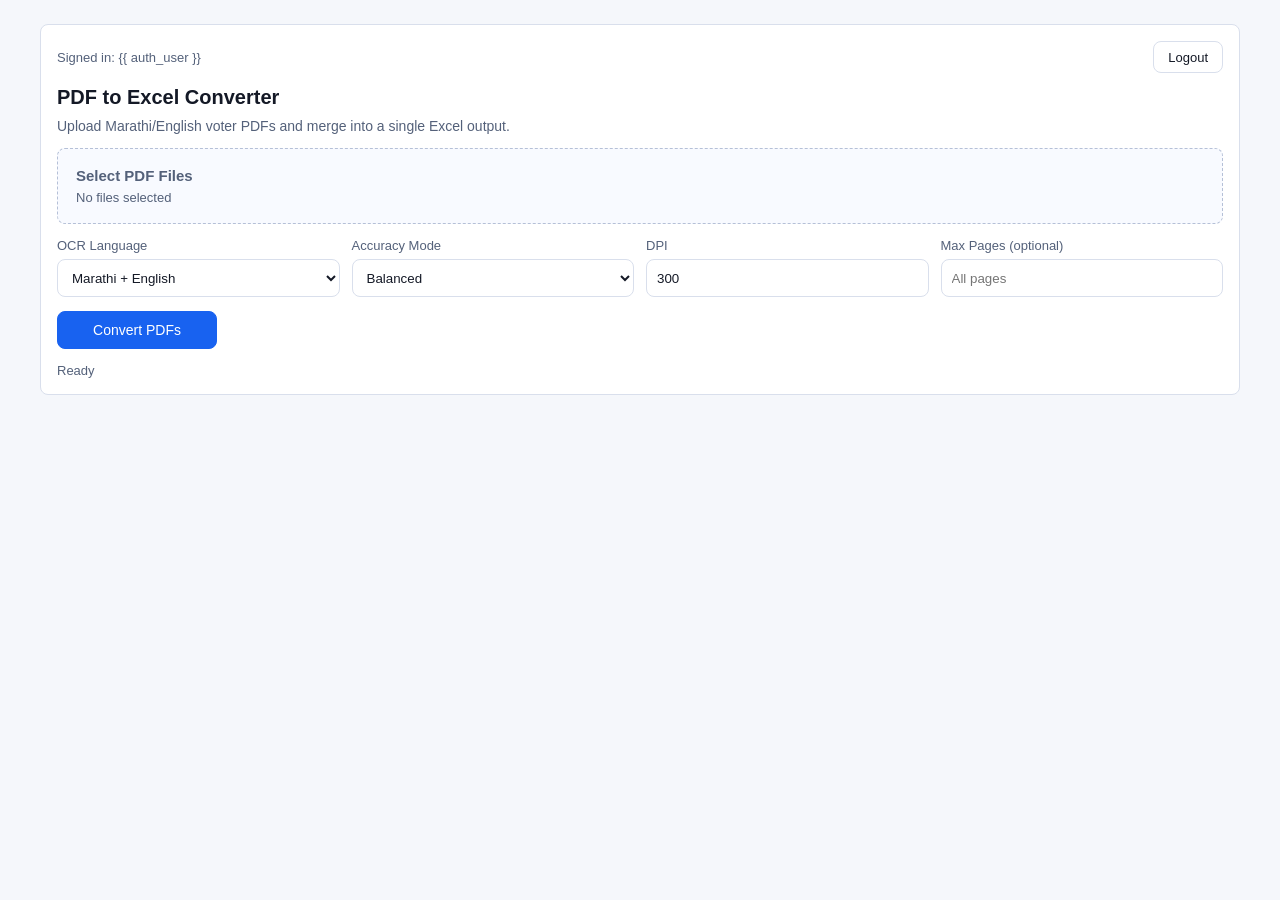
==== templates/index.html @ 51940e67 "add better UI/UX and improve Design" ====
<!doctype html>
<html lang="en">
  <head>
    <meta charset="UTF-8" />
    <meta name="viewport" content="width=device-width, initial-scale=1.0" />
    <title>PDF to Excel OCR</title>
    <link rel="stylesheet" href="/static/app.css" />
  </head>
  <body>
    <main class="layout">
      <section class="panel">
        <div class="topbar">
          <span class="signed-in">Signed in: {{ auth_user }}</span>
          <form action="/logout" method="post">
            <button type="submit" class="logout-btn">Logout</button>
          </form>
        </div>

        <header class="panel-head">
          <h1>PDF to Excel Converter</h1>
          <p>Upload Marathi/English voter PDFs and merge into a single Excel output.</p>
        </header>

        <form id="process-form" class="form" enctype="multipart/form-data">
          <label class="dropzone" for="files">
            <input id="files" name="files" type="file" accept=".pdf,application/pdf" multiple required />
            <span class="dropzone-title">Select PDF Files</span>
            <span class="dropzone-subtitle" id="selected-files">No files selected</span>
          </label>

          <div class="grid">
            <label>
              <span>OCR Language</span>
              <select id="lang" name="lang">
                <option value="mar+eng" selected>Marathi + English</option>
                <option value="mar">Marathi Only</option>
                <option value="eng">English Only</option>
              </select>
            </label>

            <label>
              <span>Accuracy Mode</span>
              <select id="accuracy_mode" name="accuracy_mode">
                <option value="balanced" selected>Balanced</option>
                <option value="high">High</option>
                <option value="fast">Fast</option>
              </select>
            </label>

            <label>
              <span>DPI</span>
              <input id="dpi" name="dpi" type="number" min="120" max="600" value="300" />
            </label>

            <label>
              <span>Max Pages (optional)</span>
              <input id="max_pages" name="max_pages" type="number" min="1" placeholder="All pages" />
            </label>
          </div>

          <button id="submit-btn" type="submit">Convert PDFs</button>
          <p id="status" class="status">Ready</p>
        </form>
      </section>

      <section id="result-panel" class="panel hidden">
        <header class="panel-head">
          <h2>Results</h2>
          <p id="summary"></p>
        </header>

        <div class="downloads">
          <a id="download-excel" class="btn-link" href="#" target="_blank" rel="noopener">Download Excel</a>
          <a id="download-marathi" class="btn-link" href="#" target="_blank" rel="noopener">Download Marathi CSV</a>
          <a id="download-english" class="btn-link" href="#" target="_blank" rel="noopener">Download English CSV</a>
        </div>

        <div class="tabs">
          <button type="button" class="tab active" data-sheet="marathi">Marathi Preview</button>
          <button type="button" class="tab" data-sheet="english">English Preview</button>
        </div>

        <div class="table-wrap">
          <table id="preview-table">
            <thead></thead>
            <tbody></tbody>
          </table>
        </div>

        <div class="pager">
          <button id="prev-page" type="button">Previous</button>
          <span id="page-label">Page 1 / 1</span>
          <button id="next-page" type="button">Next</button>
        </div>
      </section>
    </main>

    <script src="/static/app.js"></script>
  </body>
</html>
---- static/app.css ----
:root {
  color-scheme: light;
  --bg: #f5f7fb;
  --panel: #ffffff;
  --text: #141926;
  --muted: #54617a;
  --line: #d9dfec;
  --accent: #1862f0;
  --accent-soft: #e9f0ff;
}

* {
  box-sizing: border-box;
}

body {
  margin: 0;
  background: var(--bg);
  color: var(--text);
  font-family: Inter, Segoe UI, Roboto, Arial, sans-serif;
}

.layout {
  width: min(1200px, 96vw);
  margin: 24px auto 40px;
  display: grid;
  gap: 16px;
}

.panel {
  background: var(--panel);
  border: 1px solid var(--line);
  border-radius: 8px;
  padding: 16px;
}

.panel-head h1,
.panel-head h2 {
  margin: 0;
  font-size: 20px;
  line-height: 1.25;
}

.panel-head p {
  margin: 8px 0 0;
  color: var(--muted);
  font-size: 14px;
}

.form {
  margin-top: 14px;
  display: grid;
  gap: 14px;
}

.dropzone {
  border: 1px dashed #b5c0d7;
  background: #f8faff;
  border-radius: 8px;
  padding: 18px;
  cursor: pointer;
  display: grid;
  gap: 6px;
}

.dropzone input[type="file"] {
  display: none;
}

.dropzone-title {
  font-size: 15px;
  font-weight: 600;
}

.dropzone-subtitle {
  font-size: 13px;
  color: var(--muted);
}

.grid {
  display: grid;
  grid-template-columns: repeat(4, minmax(160px, 1fr));
  gap: 12px;
}

label {
  display: grid;
  gap: 6px;
}

label > span {
  font-size: 13px;
  color: var(--muted);
}

select,
input[type="number"],
input[type="text"],
input[type="password"] {
  width: 100%;
  height: 38px;
  border: 1px solid var(--line);
  border-radius: 8px;
  background: #fff;
  color: var(--text);
  padding: 0 10px;
}

button,
.btn-link {
  height: 38px;
  border-radius: 8px;
  border: 1px solid var(--line);
  background: #fff;
  color: var(--text);
  cursor: pointer;
  font-size: 14px;
  text-decoration: none;
  display: inline-flex;
  align-items: center;
  justify-content: center;
  padding: 0 14px;
}

#submit-btn {
  background: var(--accent);
  color: #fff;
  border-color: var(--accent);
  width: 160px;
}

.topbar {
  display: flex;
  justify-content: space-between;
  align-items: center;
  margin-bottom: 12px;
}

.signed-in {
  font-size: 13px;
  color: var(--muted);
}

.logout-btn {
  height: 32px;
  font-size: 13px;
}

.status {
  margin: 0;
  font-size: 13px;
  color: var(--muted);
}

.hidden {
  display: none;
}

.downloads {
  margin: 14px 0;
  display: flex;
  flex-wrap: wrap;
  gap: 8px;
}

.btn-link {
  background: var(--accent-soft);
  border-color: #c5d8ff;
  color: #1d4db8;
}

.tabs {
  display: flex;
  gap: 8px;
  margin-bottom: 12px;
}

.tab.active {
  background: var(--accent);
  color: #fff;
  border-color: var(--accent);
}

.table-wrap {
  width: 100%;
  overflow: auto;
  border: 1px solid var(--line);
  border-radius: 8px;
}

table {
  border-collapse: collapse;
  width: 100%;
  min-width: 900px;
  font-size: 13px;
}

thead {
  background: #f6f8fd;
}

th,
td {
  border-bottom: 1px solid #e8ecf5;
  text-align: left;
  padding: 8px 10px;
  vertical-align: top;
}

tbody tr:nth-child(even) {
  background: #fcfdff;
}

.pager {
  display: flex;
  gap: 8px;
  align-items: center;
  margin-top: 12px;
}

#page-label {
  font-size: 13px;
  color: var(--muted);
}

.login-layout {
  min-height: 100vh;
  place-content: center;
}

.login-panel {
  width: min(420px, 96vw);
  margin: 0 auto;
}

.error-text {
  margin: 12px 0 0;
  color: #b42318;
  font-size: 13px;
}

@media (max-width: 1024px) {
  .grid {
    grid-template-columns: repeat(2, minmax(160px, 1fr));
  }
}

@media (max-width: 600px) {
  .layout {
    width: 100%;
    margin: 0;
    padding: 12px;
  }

  .grid {
    grid-template-columns: 1fr;
  }

  #submit-btn {
    width: 100%;
  }
}
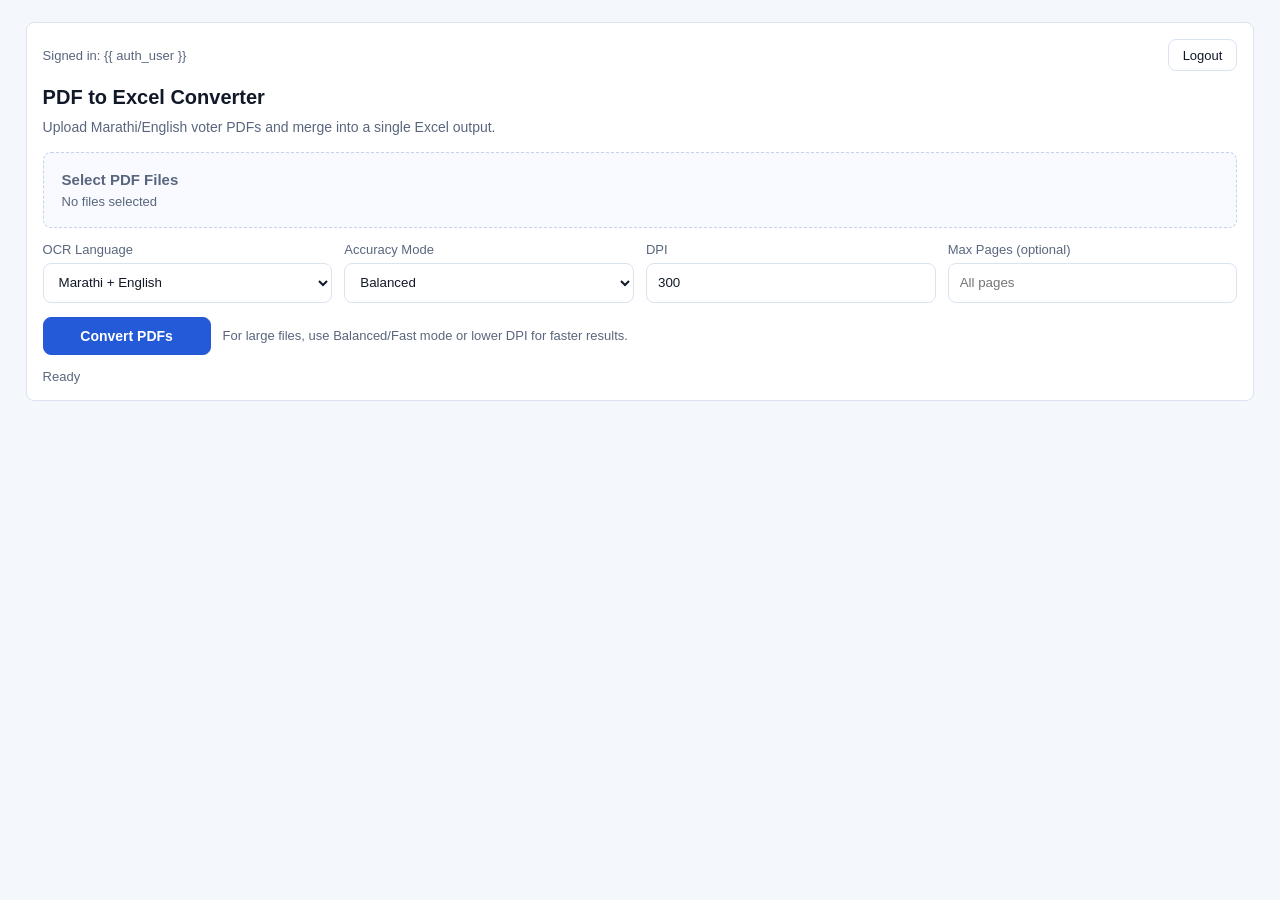
==== commit 93e49e53: "feat: add restart script, progress UI, and resilient API error handling" ====
--- a/templates/index.html
+++ b/templates/index.html
@@ -58,7 +58,21 @@
             </label>
           </div>
 
-          <button id="submit-btn" type="submit">Convert PDFs</button>
+          <div class="action-row">
+            <button id="submit-btn" type="submit">Convert PDFs</button>
+            <p class="inline-note">For large files, use Balanced/Fast mode or lower DPI for faster results.</p>
+          </div>
+
+          <section id="progress-wrap" class="progress-wrap hidden" aria-live="polite">
+            <div class="progress-meta">
+              <span id="progress-stage">Waiting to start</span>
+              <span id="progress-percent">0%</span>
+            </div>
+            <div class="progress-track" role="progressbar" aria-label="Processing progress" aria-valuemin="0" aria-valuemax="100" aria-valuenow="0">
+              <div id="progress-fill" class="progress-fill"></div>
+            </div>
+          </section>
+
           <p id="status" class="status">Ready</p>
         </form>
       </section>
--- a/static/app.css
+++ b/static/app.css
@@ -1,12 +1,16 @@
 :root {
   color-scheme: light;
-  --bg: #f5f7fb;
-  --panel: #ffffff;
-  --text: #141926;
-  --muted: #54617a;
-  --line: #d9dfec;
-  --accent: #1862f0;
+  --bg: #f4f7fc;
+  --surface: #ffffff;
+  --surface-alt: #f8faff;
+  --text: #111827;
+  --muted: #5a667d;
+  --line: #dbe3f1;
+  --line-strong: #c5d2ea;
+  --accent: #245ad8;
   --accent-soft: #e9f0ff;
+  --success: #0f8f56;
+  --error: #b42318;
 }
 
 * {
@@ -21,14 +25,14 @@
 }
 
 .layout {
-  width: min(1200px, 96vw);
-  margin: 24px auto 40px;
+  width: min(1240px, 96vw);
+  margin: 22px auto 38px;
   display: grid;
   gap: 16px;
 }
 
 .panel {
-  background: var(--panel);
+  background: var(--surface);
   border: 1px solid var(--line);
   border-radius: 8px;
   padding: 16px;
@@ -45,6 +49,19 @@
   margin: 8px 0 0;
   color: var(--muted);
   font-size: 14px;
+  line-height: 1.4;
+}
+
+.topbar {
+  display: flex;
+  justify-content: space-between;
+  align-items: center;
+  margin-bottom: 14px;
+}
+
+.signed-in {
+  font-size: 13px;
+  color: var(--muted);
 }
 
 .form {
@@ -54,13 +71,19 @@
 }
 
 .dropzone {
-  border: 1px dashed #b5c0d7;
-  background: #f8faff;
+  border: 1px dashed var(--line-strong);
+  background: var(--surface-alt);
   border-radius: 8px;
   padding: 18px;
   cursor: pointer;
   display: grid;
   gap: 6px;
+  transition: border-color 0.2s ease, background-color 0.2s ease;
+}
+
+.dropzone:hover {
+  border-color: #9db5e7;
+  background: #f3f7ff;
 }
 
 .dropzone input[type="file"] {
@@ -75,11 +98,12 @@
 .dropzone-subtitle {
   font-size: 13px;
   color: var(--muted);
+  overflow-wrap: anywhere;
 }
 
 .grid {
   display: grid;
-  grid-template-columns: repeat(4, minmax(160px, 1fr));
+  grid-template-columns: repeat(4, minmax(165px, 1fr));
   gap: 12px;
 }
 
@@ -98,12 +122,22 @@
 input[type="text"],
 input[type="password"] {
   width: 100%;
-  height: 38px;
+  height: 40px;
   border: 1px solid var(--line);
   border-radius: 8px;
   background: #fff;
   color: var(--text);
-  padding: 0 10px;
+  padding: 0 11px;
+  outline: none;
+  transition: border-color 0.2s ease, box-shadow 0.2s ease;
+}
+
+select:focus,
+input[type="number"]:focus,
+input[type="text"]:focus,
+input[type="password"]:focus {
+  border-color: #8ea8dc;
+  box-shadow: 0 0 0 3px rgba(36, 90, 216, 0.08);
 }
 
 button,
@@ -120,25 +154,32 @@
   align-items: center;
   justify-content: center;
   padding: 0 14px;
+  transition: background-color 0.2s ease, border-color 0.2s ease, color 0.2s ease;
+}
+
+button:hover,
+.btn-link:hover {
+  border-color: var(--line-strong);
+  background: #f7f9fe;
+}
+
+button:disabled,
+.btn-link:disabled {
+  opacity: 0.65;
+  cursor: not-allowed;
 }
 
 #submit-btn {
+  min-width: 168px;
   background: var(--accent);
   color: #fff;
   border-color: var(--accent);
-  width: 160px;
-}
-
-.topbar {
-  display: flex;
-  justify-content: space-between;
-  align-items: center;
-  margin-bottom: 12px;
-}
-
-.signed-in {
-  font-size: 13px;
-  color: var(--muted);
+  font-weight: 600;
+}
+
+#submit-btn:hover {
+  background: #1f4ebe;
+  border-color: #1f4ebe;
 }
 
 .logout-btn {
@@ -146,12 +187,82 @@
   font-size: 13px;
 }
 
+.action-row {
+  display: flex;
+  gap: 12px;
+  align-items: center;
+  flex-wrap: wrap;
+}
+
+.inline-note {
+  margin: 0;
+  font-size: 13px;
+  color: var(--muted);
+}
+
+.progress-wrap {
+  border: 1px solid var(--line);
+  border-radius: 8px;
+  padding: 10px 12px 12px;
+  background: #fbfdff;
+}
+
+.progress-meta {
+  display: flex;
+  align-items: center;
+  justify-content: space-between;
+  gap: 12px;
+  margin-bottom: 8px;
+  font-size: 13px;
+}
+
+#progress-stage {
+  color: var(--muted);
+}
+
+#progress-percent {
+  font-weight: 600;
+}
+
+.progress-track {
+  width: 100%;
+  height: 10px;
+  background: #e8eef9;
+  border-radius: 999px;
+  overflow: hidden;
+  position: relative;
+}
+
+.progress-fill {
+  width: 0;
+  height: 100%;
+  border-radius: inherit;
+  background: linear-gradient(90deg, #245ad8, #3d8dff);
+  background-size: 32px 32px;
+  transition: width 0.45s ease;
+  animation: progressStripe 1.2s linear infinite;
+}
+
+.progress-wrap.complete .progress-fill {
+  background: linear-gradient(90deg, #0e9e5d, #12b76a);
+  animation: none;
+}
+
+.progress-wrap.error .progress-fill {
+  background: linear-gradient(90deg, #c43226, #e35044);
+  animation: none;
+}
+
 .status {
   margin: 0;
   font-size: 13px;
   color: var(--muted);
 }
 
+.status-error {
+  color: var(--error);
+}
+
 .hidden {
   display: none;
 }
@@ -165,8 +276,9 @@
 
 .btn-link {
   background: var(--accent-soft);
-  border-color: #c5d8ff;
-  color: #1d4db8;
+  border-color: #cad9fc;
+  color: #1c4eb9;
+  font-weight: 500;
 }
 
 .tabs {
@@ -191,17 +303,17 @@
 table {
   border-collapse: collapse;
   width: 100%;
-  min-width: 900px;
+  min-width: 920px;
   font-size: 13px;
 }
 
 thead {
-  background: #f6f8fd;
+  background: #f3f7ff;
 }
 
 th,
 td {
-  border-bottom: 1px solid #e8ecf5;
+  border-bottom: 1px solid #e7ecf7;
   text-align: left;
   padding: 8px 10px;
   vertical-align: top;
@@ -235,17 +347,26 @@
 
 .error-text {
   margin: 12px 0 0;
-  color: #b42318;
-  font-size: 13px;
+  color: var(--error);
+  font-size: 13px;
+}
+
+@keyframes progressStripe {
+  from {
+    background-position: 0 0;
+  }
+  to {
+    background-position: 32px 0;
+  }
 }
 
 @media (max-width: 1024px) {
   .grid {
-    grid-template-columns: repeat(2, minmax(160px, 1fr));
-  }
-}
-
-@media (max-width: 600px) {
+    grid-template-columns: repeat(2, minmax(165px, 1fr));
+  }
+}
+
+@media (max-width: 640px) {
   .layout {
     width: 100%;
     margin: 0;
@@ -259,4 +380,8 @@
   #submit-btn {
     width: 100%;
   }
-}
+
+  .action-row {
+    align-items: stretch;
+  }
+}
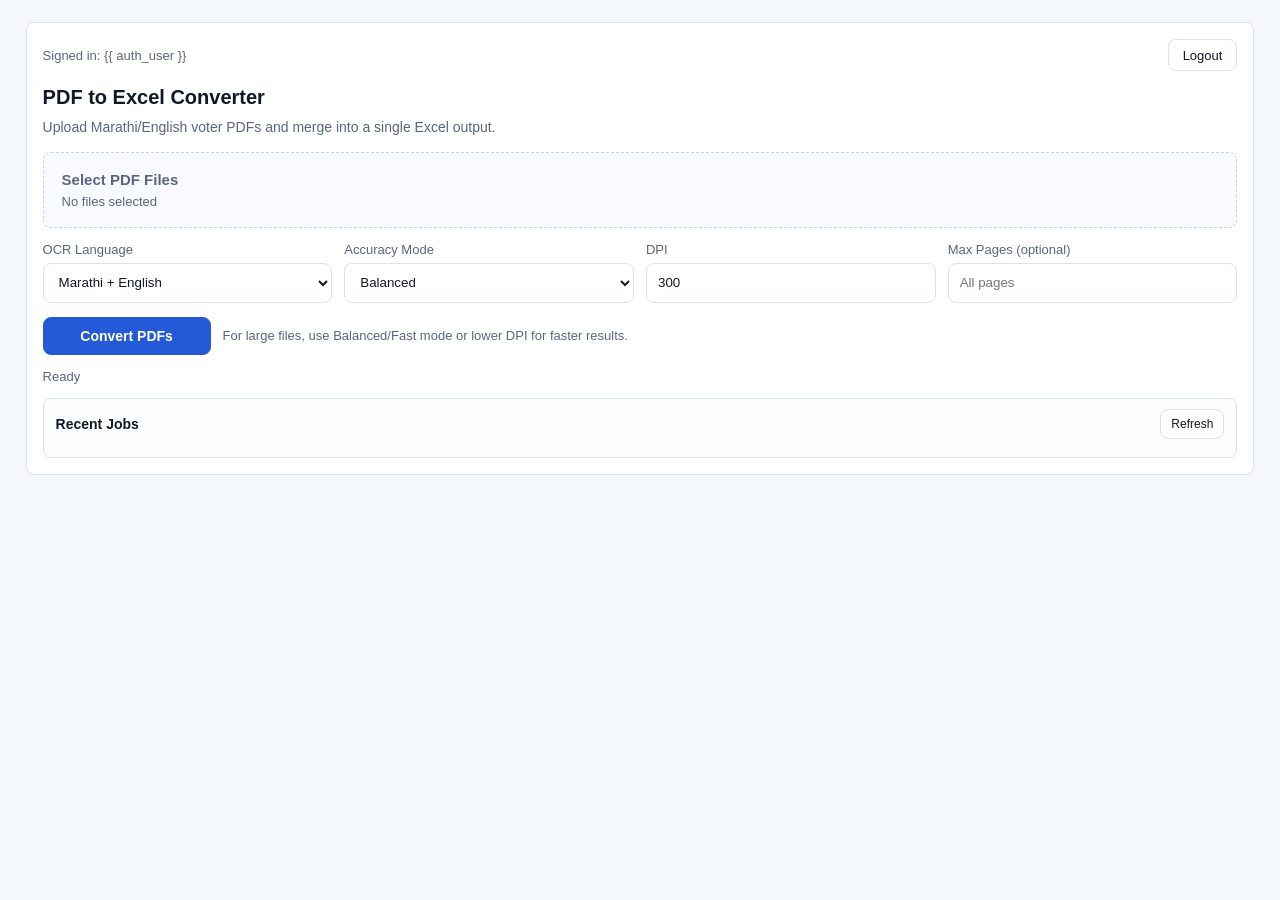
==== commit a908ecc0: "server issue fix" ====
--- a/templates/index.html
+++ b/templates/index.html
@@ -73,7 +73,20 @@
             </div>
           </section>
 
+          <section id="artifact-summary" class="artifact-summary hidden">
+            <h3 class="artifact-title">Generated Files</h3>
+            <div id="artifact-list" class="artifact-list"></div>
+          </section>
+
           <p id="status" class="status">Ready</p>
+
+          <section id="recent-jobs-wrap" class="recent-jobs">
+            <div class="recent-jobs-head">
+              <h3>Recent Jobs</h3>
+              <button id="refresh-jobs" type="button" class="refresh-btn">Refresh</button>
+            </div>
+            <div id="recent-jobs-list" class="recent-jobs-list"></div>
+          </section>
         </form>
       </section>
 
--- a/static/app.css
+++ b/static/app.css
@@ -169,6 +169,11 @@
   cursor: not-allowed;
 }
 
+.btn-link.disabled {
+  opacity: 0.55;
+  pointer-events: none;
+}
+
 #submit-btn {
   min-width: 168px;
   background: var(--accent);
@@ -253,6 +258,91 @@
   animation: none;
 }
 
+.artifact-summary {
+  border: 1px solid var(--line);
+  border-radius: 8px;
+  background: #fcfdff;
+  padding: 10px 12px;
+}
+
+.artifact-title {
+  margin: 0 0 8px;
+  font-size: 14px;
+}
+
+.artifact-list {
+  display: grid;
+  gap: 8px;
+}
+
+.artifact-item {
+  border: 1px solid #e5ebf7;
+  border-radius: 8px;
+  padding: 8px 10px;
+  display: flex;
+  align-items: center;
+  justify-content: space-between;
+  gap: 12px;
+  flex-wrap: wrap;
+}
+
+.artifact-main {
+  display: grid;
+  gap: 4px;
+  min-width: 240px;
+}
+
+.artifact-label {
+  font-size: 13px;
+  font-weight: 600;
+}
+
+.artifact-meta {
+  font-size: 12px;
+  color: var(--muted);
+}
+
+.artifact-meta.error {
+  color: var(--error);
+}
+
+.artifact-pill {
+  font-size: 11px;
+  padding: 2px 8px;
+  border-radius: 999px;
+  font-weight: 600;
+  line-height: 1.5;
+}
+
+.artifact-pill.ok {
+  color: #0f6f45;
+  background: #dcf7ea;
+}
+
+.artifact-pill.fail {
+  color: #9b1c13;
+  background: #fde8e5;
+}
+
+.artifact-link {
+  height: 32px;
+  border-radius: 8px;
+  border: 1px solid #cad9fc;
+  background: var(--accent-soft);
+  color: #1c4eb9;
+  font-size: 13px;
+  text-decoration: none;
+  display: inline-flex;
+  align-items: center;
+  justify-content: center;
+  padding: 0 12px;
+}
+
+.artifact-link.disabled {
+  opacity: 0.55;
+  pointer-events: none;
+}
+
 .status {
   margin: 0;
   font-size: 13px;
@@ -261,6 +351,90 @@
 
 .status-error {
   color: var(--error);
+}
+
+.recent-jobs {
+  border: 1px solid var(--line);
+  border-radius: 8px;
+  background: #fcfdff;
+  padding: 10px 12px;
+  display: grid;
+  gap: 8px;
+}
+
+.recent-jobs-head {
+  display: flex;
+  justify-content: space-between;
+  align-items: center;
+  gap: 10px;
+}
+
+.recent-jobs-head h3 {
+  margin: 0;
+  font-size: 14px;
+}
+
+.refresh-btn {
+  height: 30px;
+  font-size: 12px;
+  padding: 0 10px;
+}
+
+.recent-jobs-list {
+  display: grid;
+  gap: 8px;
+}
+
+.recent-job-item {
+  border: 1px solid #e5ebf7;
+  border-radius: 8px;
+  padding: 8px 10px;
+  display: flex;
+  align-items: center;
+  justify-content: space-between;
+  gap: 10px;
+  flex-wrap: wrap;
+}
+
+.recent-job-main {
+  display: grid;
+  gap: 4px;
+  min-width: 280px;
+}
+
+.recent-job-title {
+  font-size: 13px;
+  font-weight: 600;
+}
+
+.recent-job-meta {
+  font-size: 12px;
+  color: var(--muted);
+}
+
+.recent-job-actions {
+  display: flex;
+  gap: 8px;
+  align-items: center;
+}
+
+.recent-job-link {
+  height: 30px;
+  border-radius: 8px;
+  border: 1px solid #cad9fc;
+  background: var(--accent-soft);
+  color: #1c4eb9;
+  font-size: 12px;
+  text-decoration: none;
+  display: inline-flex;
+  align-items: center;
+  justify-content: center;
+  padding: 0 10px;
+}
+
+.recent-job-link.disabled {
+  opacity: 0.55;
+  pointer-events: none;
 }
 
 .hidden {
